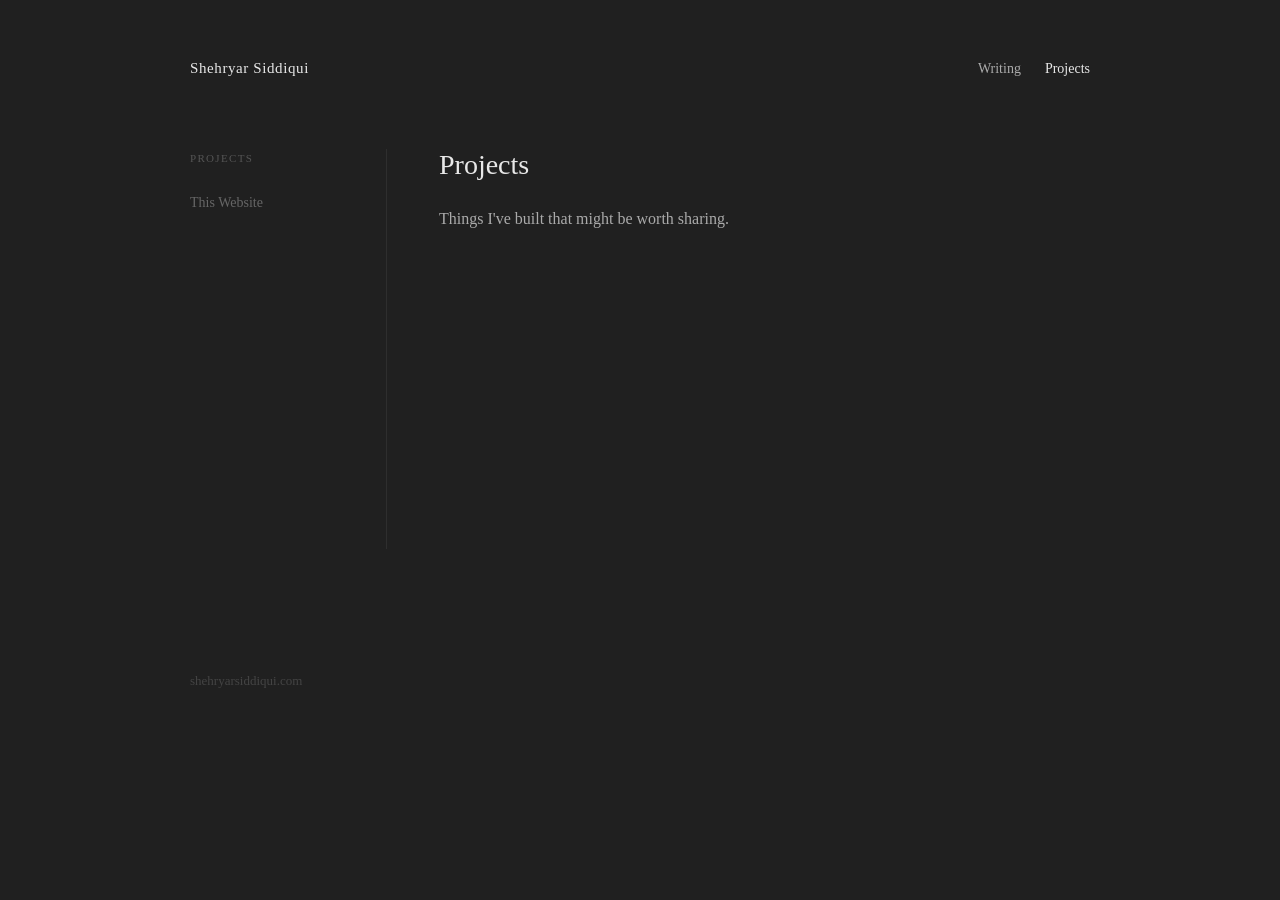
==== projects.html @ 74501028 "Adding pages" ====
<!DOCTYPE html>
<html lang="en">
  <head>
    <meta charset="UTF-8">
    <meta name="viewport" content="width=device-width, initial-scale=1.0">
    <title>Projects — Shehryar Siddiqui</title>
    <link rel="stylesheet" href="style.css">
  </head>

  <body class="section-page">

    <header>
      <a href="index.html" class="site-name">Shehryar Siddiqui</a>
      <nav>
        <a href="writing.html">Writing</a>
        <!-- "active" highlights the current section -->
        <a href="projects.html" class="active">Projects</a>
      </nav>
    </header>

    <main>
      <div class="section-body">

        <!-- Left sidebar: links to specific project pages -->
        <aside class="sidebar">
          <p class="sidebar-label">Projects</p>
          <ul class="sidebar-nav">
            <li><a href="this-website.html">This Website</a></li>
          </ul>
        </aside>

        <!-- Right content: landing text for the Projects section -->
        <div class="page-content">
          <h1>Projects</h1>
          <p>
            Things I've built that might be worth sharing.
          </p>
        </div>

      </div>
    </main>

    <footer>
      <p>shehryarsiddiqui.com</p>
    </footer>

  </body>
</html>
---- style.css ----
body {
  background-color: #202020;
  color: #e8e8e8;
  font-family: 'Georgia', serif;
  max-width: 640px;
  margin: 0 auto;
  padding: 60px 24px;
}

a {
  color: #e8e8e8;
  text-decoration: none;
}

a:hover {
  text-decoration: underline;
}

/* Header */

header {
  display: flex;
  justify-content: space-between;
  align-items: baseline;
  margin-bottom: 72px;
}

.site-name {
  font-size: 15px;
  letter-spacing: 0.04em;
}

nav {
  display: flex;
  gap: 24px;
  font-size: 14px;
  color: #aaaaaa;
}

nav a {
  color: #aaaaaa;
}

nav a:hover {
  color: #e8e8e8;
  text-decoration: none;
}

/* Sections */

section {
  margin-bottom: 72px;
}

h1 {
  font-size: 28px;
  font-weight: normal;
  margin: 0 0 24px;
}

h2 {
  font-size: 13px;
  font-weight: normal;
  letter-spacing: 0.08em;
  text-transform: uppercase;
  color: #aaaaaa;
  margin: 0 0 24px;
}

p {
  line-height: 1.8;
  color: #aaaaaa;
  margin: 0 0 16px;
}

/* Post list */

.post-list {
  list-style: none;
  margin: 0;
  padding: 0;
}

.post-list li {
  display: flex;
  align-items: baseline;
  gap: 20px;
  padding: 12px 0;
  border-bottom: 1px solid #2e2e2e;
}

.post-list li:first-child {
  border-top: 1px solid #2e2e2e;
}

.post-date {
  font-size: 13px;
  color: #666666;
  white-space: nowrap;
  font-family: 'Courier New', monospace;
}

.post-list a {
  font-size: 16px;
  line-height: 1.4;
}

/* Active nav link (highlights the current section in the top nav) */

nav a.active {
  color: #e8e8e8;
}

/* ─── Section pages (Writing, Projects) ─────────────────────────────────── */

/* Widen the layout on section pages to make room for the sidebar.
   Applied via class="section-page" on <body>. */
body.section-page {
  max-width: 900px;
}

/* Two-column flex container: sidebar on the left, content on the right */
.section-body {
  display: flex;
  min-height: 400px;
}

/* Left sidebar — holds the section label and page links */
.sidebar {
  width: 160px;
  flex-shrink: 0;           /* don't let it shrink when content is long */
  padding-right: 36px;
  border-right: 1px solid #2e2e2e;
}

/* Small all-caps label above the sidebar links, like a section title */
.sidebar-label {
  font-size: 11px;
  font-weight: normal;
  letter-spacing: 0.12em;
  text-transform: uppercase;
  color: #555555;
  margin: 0 0 20px;
}

/* Vertical list of sidebar links */
.sidebar-nav {
  list-style: none;
  padding: 0;
  margin: 0;
  display: flex;
  flex-direction: column;
  gap: 0;
}

/* Individual sidebar link */
.sidebar-nav a {
  font-size: 14px;
  color: #666666;
  display: block;
  padding: 6px 0;
}

.sidebar-nav a:hover {
  color: #e8e8e8;
  text-decoration: none;
}

/* Highlights the currently open page in the sidebar */
.sidebar-nav a.active {
  color: #e8e8e8;
}

/* "More soon..." — not a link, just dimmed placeholder text */
.sidebar-soon {
  font-size: 14px;
  color: #3d3d3d;
  padding: 6px 0;
  font-style: italic;
  display: block;
}

/* Right-hand content area — takes up remaining space */
.page-content {
  flex: 1;
  padding-left: 52px;
}

/* Footer */

footer {
  margin-top: 120px;
  font-size: 13px;
  color: #444444;
}

footer p {
  color: #444444;
}
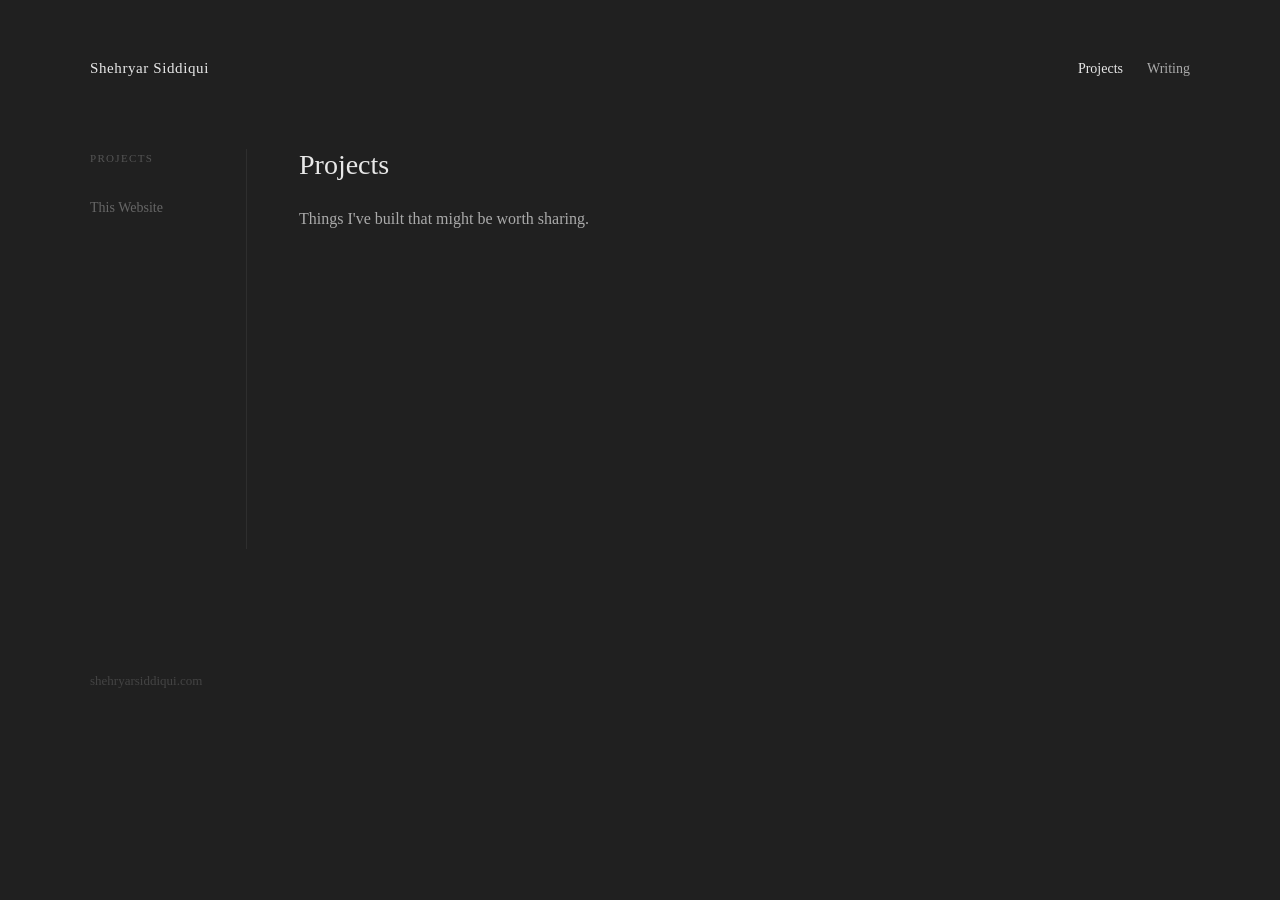
==== commit 19a1cd2b: "Mobile compatibility and dynamic sidebars" ====
--- a/projects.html
+++ b/projects.html
@@ -12,17 +12,25 @@
     <header>
       <a href="index.html" class="site-name">Shehryar Siddiqui</a>
       <nav>
-        <a href="writing.html">Writing</a>
         <!-- "active" highlights the current section -->
         <a href="projects.html" class="active">Projects</a>
+        <a href="writing.html">Writing</a>
       </nav>
     </header>
 
     <main>
       <div class="section-body">
 
-        <!-- Left sidebar: links to specific project pages -->
-        <aside class="sidebar">
+        <!-- Mobile toggle button — hidden on desktop, shown via CSS media query.
+             aria-expanded is updated by sidebar.js to track open/closed state. -->
+        <button class="sidebar-toggle" aria-expanded="false" aria-controls="nav-sidebar">
+          <span>Projects</span>
+          <span class="sidebar-toggle-arrow">›</span>
+        </button>
+
+        <!-- Left sidebar: links to specific project pages.
+             id="nav-sidebar" lets the toggle button and sidebar.js find this element. -->
+        <aside class="sidebar" id="nav-sidebar">
           <p class="sidebar-label">Projects</p>
           <ul class="sidebar-nav">
             <li><a href="this-website.html">This Website</a></li>
@@ -44,5 +52,8 @@
       <p>shehryarsiddiqui.com</p>
     </footer>
 
+    <!-- sidebar.js handles the mobile left-nav toggle -->
+    <script src="sidebar.js"></script>
+
   </body>
 </html>
--- a/style.css
+++ b/style.css
@@ -59,11 +59,11 @@
 }
 
 h2 {
-  font-size: 13px;
+  font-size: 20px;
   font-weight: normal;
   letter-spacing: 0.08em;
-  text-transform: uppercase;
-  color: #aaaaaa;
+  /* text-transform: uppercase; */
+  /* color: #aaaaaa; */
   margin: 0 0 24px;
 }
 
@@ -71,6 +71,11 @@
   line-height: 1.8;
   color: #aaaaaa;
   margin: 0 0 16px;
+}
+
+li {
+  color: #aaaaaa;
+  line-height: 1.8;
 }
 
 /* Post list */
@@ -113,10 +118,10 @@
 
 /* ─── Section pages (Writing, Projects) ─────────────────────────────────── */
 
-/* Widen the layout on section pages to make room for the sidebar.
+/* Widen the layout on section pages to make room for both sidebars.
    Applied via class="section-page" on <body>. */
 body.section-page {
-  max-width: 900px;
+  max-width: 1100px;
 }
 
 /* Two-column flex container: sidebar on the left, content on the right */
@@ -127,7 +132,7 @@
 
 /* Left sidebar — holds the section label and page links */
 .sidebar {
-  width: 160px;
+  width: 120px;
   flex-shrink: 0;           /* don't let it shrink when content is long */
   padding-right: 36px;
   border-right: 1px solid #2e2e2e;
@@ -184,6 +189,252 @@
 .page-content {
   flex: 1;
   padding-left: 52px;
+  transition: opacity 0.4s ease;
+}
+
+/* Dim the story content when the About panel is open.
+   :has() checks whether a parent contains .about-sidebar.open — no JS needed.
+   Adjust the opacity value to taste. */
+.section-body:has(.about-sidebar.open) .page-content {
+  opacity: 0.45;
+}
+
+/* ─── Left sidebar mobile toggle ────────────────────────────────────────── */
+
+/* The toggle button that reveals the left sidebar on mobile.
+   Hidden on desktop — shown only via the media query below. */
+.sidebar-toggle {
+  display: none;
+}
+
+/* ─── Right "About" sidebar ──────────────────────────────────────────────── */
+
+/* Collapsed state: narrow column on the right.
+   Width and background both transition so the panel expands visually when opened.
+   In flexbox, a wider right element naturally grows left — into the content area. */
+.about-sidebar {
+  width: 180px;
+  flex-shrink: 0;
+  padding-left: 36px;
+  transition: width 0.4s ease, background-color 0.4s ease,
+              padding 0.4s ease, border-color 0.4s ease;
+}
+
+/* Open state: wider panel with a subtle background to distinguish it from the page.
+   The content area shrinks to give space — the expansion feels like it's "taking over". */
+.about-sidebar.open {
+  width: 420px;
+  background-color: #252525;
+  padding: 20px 20px 28px 28px;
+  border-left: 1px solid #333333;
+}
+
+/* The clickable "About" header — resets button defaults so it looks like a label */
+.about-toggle {
+  background: none;
+  border: none;
+  padding: 0;
+  cursor: pointer;
+  text-align: left;
+  width: 100%;
+  font-family: inherit;
+}
+
+/* The "ABOUT" label text */
+.about-toggle-label {
+  display: block;
+  font-size: 11px;
+  font-weight: normal;
+  letter-spacing: 0.12em;
+  text-transform: uppercase;
+  color: #555555;
+  margin-bottom: 12px;
+  transition: color 0.35s ease;
+}
+
+.about-toggle:hover .about-toggle-label {
+  color: #888888;
+}
+
+/* When open, make the label white to match the active sidebar link on the left */
+.about-sidebar.open .about-toggle-label {
+  color: #e8e8e8;
+}
+
+/* The horizontal line below "ABOUT" in the closed state.
+   Fades out as the panel opens — making room for the content to reveal.
+   A matching line at the bottom of .about-body appears last as the curtain rises. */
+.about-rule {
+  border: none;
+  border-top: 1px solid #2e2e2e;
+  margin: 0;
+  transition: opacity 0.25s ease;
+}
+
+.about-toggle:hover .about-rule {
+  border-top-color: #3a3a3a;
+}
+
+/* Fade out the top rule when the panel opens */
+.about-sidebar.open .about-rule {
+  opacity: 0;
+}
+
+/* The collapsible content area.
+   Starts at height: 0 — JS measures and animates the height.
+   Width is controlled by .about-sidebar.open above. */
+.about-body {
+  overflow: hidden;
+  height: 0;
+  transition: height 0.4s ease;
+}
+
+/* One subsection within the About panel (e.g. Process, Themes) */
+.about-section {
+  padding-top: 20px;
+}
+
+/* Subsection heading */
+.about-section h4 {
+  font-size: 11px;
+  font-weight: normal;
+  letter-spacing: 0.1em;
+  text-transform: uppercase;
+  color: #4a4a4a;
+  margin: 0 0 8px;
+  transition: color 0.35s ease;
+}
+
+/* Brighten headings when panel is open — distinctly brighter than body text
+   so the section breaks (Process, Inspiration, Themes) are clearly visible */
+.about-sidebar.open .about-section h4 {
+  color: #b0b0b0;
+}
+
+/* Subsection body text */
+.about-section p {
+  font-size: 13px;
+  line-height: 1.7;
+  color: #505050;
+  margin: 0 0 8px;
+  transition: color 0.35s ease;
+}
+
+/* Brighten body text when panel is open */
+.about-sidebar.open .about-section p {
+  color: #868686;
+}
+
+/* The bottom rule — appears last as the content height finishes revealing.
+   Because overflow:hidden clips from the bottom, this is the last thing visible
+   during the open animation, creating the impression the line slid down. */
+.about-body-rule {
+  border: none;
+  border-top: 1px solid #2e2e2e;
+  margin: 24px 0 0;
+}
+
+/* ─── Responsive layout (mobile) ────────────────────────────────────────── */
+
+@media (max-width: 768px) {
+
+  /* Stack everything vertically instead of side by side */
+  .section-body {
+    flex-direction: column;
+  }
+
+  /* Show the left sidebar toggle button on mobile */
+  .sidebar-toggle {
+    display: flex;
+    align-items: center;
+    justify-content: space-between;
+    background: none;
+    border: none;
+    border-bottom: 1px solid #2e2e2e;
+    padding: 12px 0;
+    width: 100%;
+    cursor: pointer;
+    font-family: inherit;
+    font-size: 11px;
+    letter-spacing: 0.12em;
+    text-transform: uppercase;
+    color: #555555;
+  }
+
+  .sidebar-toggle:hover {
+    color: #888888;
+  }
+
+  /* Arrow rotates 90° when the sidebar is open */
+  .sidebar-toggle-arrow {
+    font-size: 10px;
+    display: inline-block;
+    transition: transform 0.25s ease;
+  }
+
+  .sidebar-toggle[aria-expanded="true"] .sidebar-toggle-arrow {
+    transform: rotate(90deg);
+  }
+
+  /* Left sidebar: full-width, collapsed by default on mobile.
+     JS drives the height value; CSS provides the transition. */
+  .sidebar {
+    width: 100%;
+    border-right: none;
+    border-bottom: 1px solid #2e2e2e;
+    padding-right: 0;
+    padding-bottom: 0;
+    overflow: hidden;
+    height: 0;
+    transition: height 0.3s ease;
+  }
+
+  /* Padding inside sidebar is needed when it's open, but only then.
+     Achieved by targeting the inner label so it doesn't show when height is 0. */
+  .sidebar .sidebar-label {
+    margin-top: 16px;
+  }
+
+  /* Remove left padding from content — sidebar is now above, not beside */
+  .page-content {
+    padding-left: 0;
+    padding-top: 32px;
+  }
+
+  /* Right about sidebar: full-width, sits below the content on mobile */
+  .about-sidebar {
+    width: 100%;
+    border-left: none;
+    border-top: 1px solid #2e2e2e;
+    padding-left: 0;
+    padding-top: 20px;
+    margin-top: 48px;
+  }
+
+  /* When About is open on mobile, keep it full-width — prevents the desktop
+     420px from overflowing the viewport. Also re-zero the left padding since
+     the desktop open state adds padding: 20px 20px 28px 28px. */
+  .about-sidebar.open {
+    width: 100%;
+    border-left: none;
+    border-top: 1px solid #333333;
+    padding: 20px 0 28px 0;
+  }
+
+}
+
+/* Thin rule used before postscript notes */
+.page-rule {
+  border: none;
+  border-top: 1px solid #2e2e2e;
+  margin: 48px 0 24px;
+}
+
+/* Small postscript text, dimmer than body copy */
+.postscript {
+  font-size: 13px;
+  color: #555555;
+  font-style: italic;
 }
 
 /* Footer */
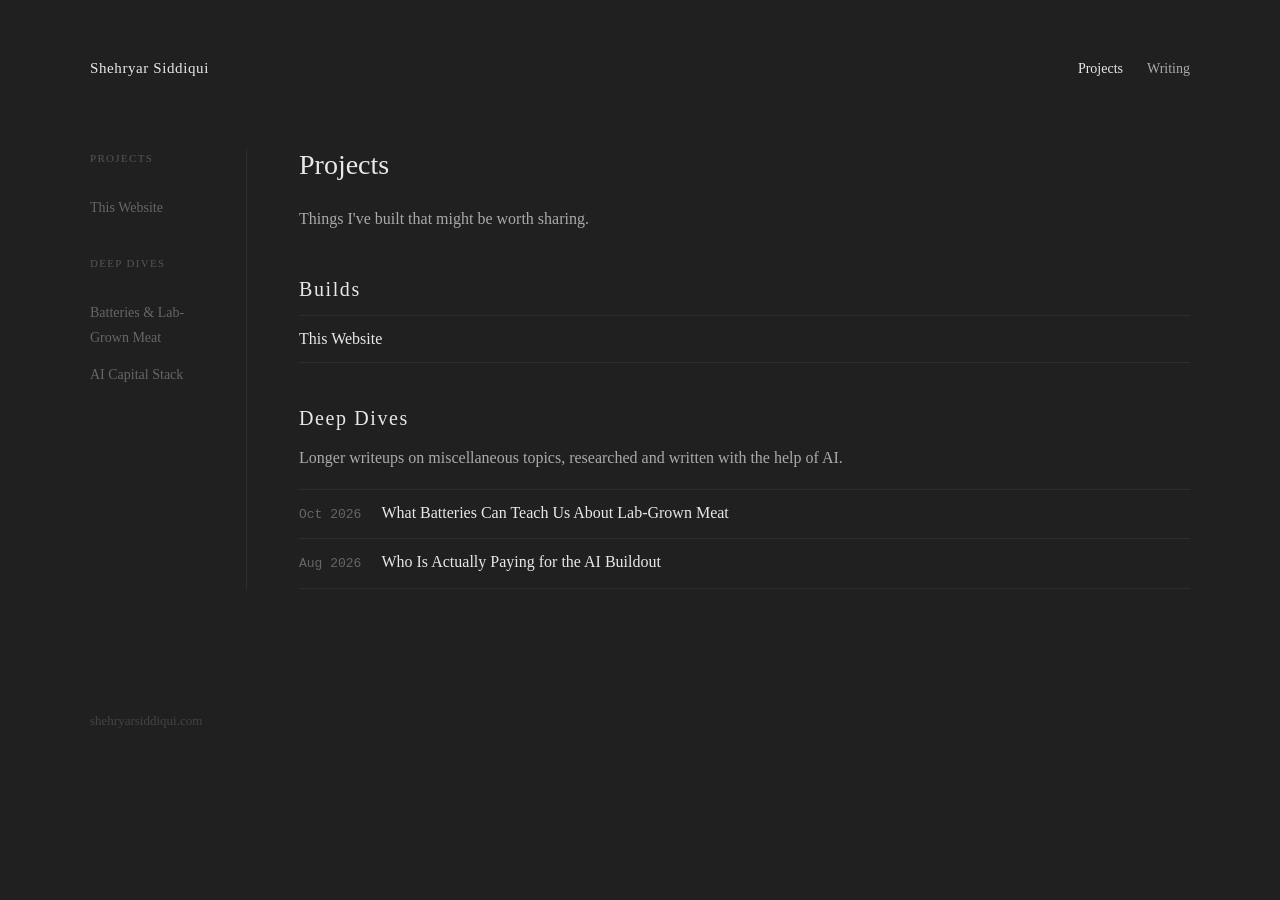
==== commit 6dfb9db5: "Add Deep Dives section with two native dark-theme writeups - New Deep Dives subsection on Projects (" ====
--- a/projects.html
+++ b/projects.html
@@ -35,6 +35,12 @@
           <ul class="sidebar-nav">
             <li><a href="this-website.html">This Website</a></li>
           </ul>
+          <!-- Deep Dives links in the sidebar too -->
+          <p class="sidebar-label" style="margin-top:28px">Deep Dives</p>
+          <ul class="sidebar-nav">
+            <li><a href="deep-dive-batteries-lab-grown-meat.html">Batteries &amp; Lab-Grown Meat</a></li>
+            <li><a href="deep-dive-ai-capital-stack.html">AI Capital Stack</a></li>
+          </ul>
         </aside>
 
         <!-- Right content: landing text for the Projects section -->
@@ -43,6 +49,31 @@
           <p>
             Things I've built that might be worth sharing.
           </p>
+
+          <!-- Builds subsection: things I've made. Same .post-list styling as Deep Dives below. -->
+          <h2 class="list-heading">Builds</h2>
+          <ul class="post-list">
+            <li>
+              <a href="this-website.html">This Website</a>
+            </li>
+          </ul>
+
+          <!-- Deep Dives subsection: longer research writeups, drafted with AI help.
+               Reuses the .post-list styles from style.css. -->
+          <h2 class="list-heading">Deep Dives</h2>
+          <p>
+            Longer writeups on miscellaneous topics, researched and written with the help of AI.
+          </p>
+          <ul class="post-list">
+            <li>
+              <span class="post-date">Oct 2026</span>
+              <a href="deep-dive-batteries-lab-grown-meat.html">What Batteries Can Teach Us About Lab-Grown Meat</a>
+            </li>
+            <li>
+              <span class="post-date">Aug 2026</span>
+              <a href="deep-dive-ai-capital-stack.html">Who Is Actually Paying for the AI Buildout</a>
+            </li>
+          </ul>
         </div>
 
       </div>
--- a/style.css
+++ b/style.css
@@ -343,35 +343,46 @@
     flex-direction: column;
   }
 
-  /* Show the left sidebar toggle button on mobile */
+  /* Show the left sidebar toggle on mobile. It's styled as a real button
+     (bordered box, brighter text, big arrow badge) so it's obvious it can be
+     tapped. Previously it was faint grey text with a tiny arrow. */
   .sidebar-toggle {
     display: flex;
     align-items: center;
     justify-content: space-between;
-    background: none;
-    border: none;
-    border-bottom: 1px solid #2e2e2e;
-    padding: 12px 0;
+    background: #252525;
+    border: 1px solid #3a3a3a;
+    border-radius: 6px;
+    padding: 10px 10px 10px 16px;
     width: 100%;
     cursor: pointer;
     font-family: inherit;
-    font-size: 11px;
-    letter-spacing: 0.12em;
-    text-transform: uppercase;
-    color: #555555;
-  }
-
-  .sidebar-toggle:hover {
-    color: #888888;
-  }
-
-  /* Arrow rotates 90° when the sidebar is open */
+    font-size: 15px;
+    color: #e8e8e8;
+  }
+
+  .sidebar-toggle:hover,
+  .sidebar-toggle[aria-expanded="true"] {
+    border-color: #5a5a5a;
+  }
+
+  /* The arrow sits inside a circular badge, so it reads as a control rather
+     than a stray character. */
   .sidebar-toggle-arrow {
-    font-size: 10px;
-    display: inline-block;
+    display: flex;
+    align-items: center;
+    justify-content: center;
+    width: 30px;
+    height: 30px;
+    border: 1px solid #4a4a4a;
+    border-radius: 50%;
+    font-size: 22px;
+    line-height: 1;
+    color: #e8e8e8;
     transition: transform 0.25s ease;
   }
 
+  /* Arrow rotates 90° (pointing down) when the sidebar is open */
   .sidebar-toggle[aria-expanded="true"] .sidebar-toggle-arrow {
     transform: rotate(90deg);
   }
@@ -389,6 +400,16 @@
     transition: height 0.3s ease;
   }
 
+  /* Menu links are easier to read and tap when the menu is open on mobile */
+  .sidebar-nav a {
+    color: #aaaaaa;
+    padding: 8px 0;
+  }
+
+  .sidebar-nav a.active {
+    color: #e8e8e8;
+  }
+
   /* Padding inside sidebar is needed when it's open, but only then.
      Achieved by targeting the inner label so it doesn't show when height is 0. */
   .sidebar .sidebar-label {
@@ -448,3 +469,11 @@
 footer p {
   color: #444444;
 }
+
+/* Subsection headings on the landing pages (Projects, Writing), e.g. "Builds",
+   "Deep Dives", "Stories". Extra space above separates each list from what's
+   before it. Added via class="list-heading". */
+.list-heading {
+  margin-top: 44px;
+  margin-bottom: 14px;
+}
